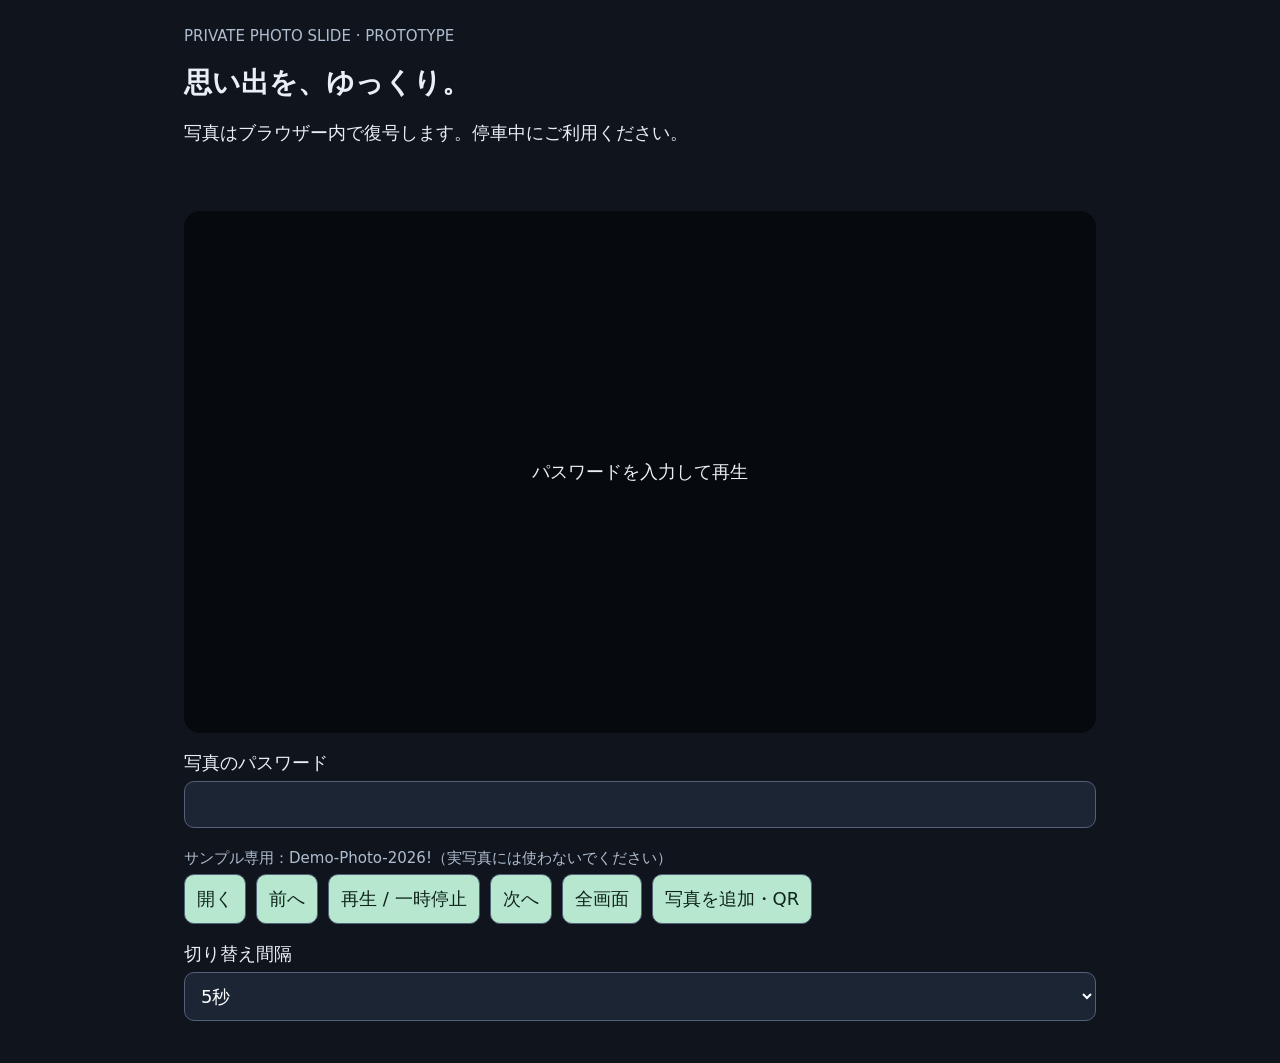
==== index.html @ d44fe28b "Add encrypted photo slideshow prototype and mobile uploader" ====
<!doctype html><html lang="ja"><meta charset="utf-8"><meta name="viewport" content="width=device-width,initial-scale=1"><link rel="stylesheet" href="style.css"><title>Private Photo Slide</title><header><small>PRIVATE PHOTO SLIDE · PROTOTYPE</small><h1>思い出を、ゆっくり。</h1><p>写真はブラウザー内で復号します。停車中にご利用ください。</p></header><main><section id="stage"><span>パスワードを入力して再生</span></section><p id="status" role="status" aria-live="polite"></p><label>写真のパスワード<input id="password" type="password" autocomplete="off"></label><small>サンプル専用：Demo-Photo-2026!（実写真には使わないでください）</small><nav><button id="unlock">開く</button><button id="prev">前へ</button><button id="play">再生 / 一時停止</button><button id="next">次へ</button><button id="full">全画面</button><button id="add">写真を追加・QR</button></nav><label>切り替え間隔<select id="interval"><option value="5">5秒</option><option value="10">10秒</option><option value="20">20秒</option></select></label><section id="share" hidden><div id="qr"></div><a id="uploadLink">スマホ用アップロードページ</a><p>同じアルバム用パスワードで追加してください。</p></section></main><script src="vendor/qrcode.js"></script><script type="module" src="player.js"></script></html>
---- style.css ----
*{box-sizing:border-box}body{margin:0;background:#10151d;color:#e9eff7;font:18px system-ui,sans-serif}header,main{max-width:960px;margin:auto;padding:24px}h1{font-size:28px}input,button,select{font:inherit;border-radius:10px;padding:12px;margin:6px 0;border:1px solid #536079}input,select{background:#1b2534;color:white;width:100%}button{background:#b7e8cf;color:#10241c;cursor:pointer}button:disabled{opacity:.4}label{display:block;margin:12px 0}small{color:#afbdd0}nav{display:flex;gap:10px;flex-wrap:wrap}#stage{height:58vh;display:flex;align-items:center;justify-content:center;background:#06090e;border-radius:16px}#stage img{width:100%;height:100%;object-fit:contain}a{color:#b7e8cf}#qr{background:white;color:black;width:fit-content;padding:12px}#qr img{max-width:100%}pre{white-space:pre-wrap;overflow-wrap:anywhere}details{margin:20px 0}
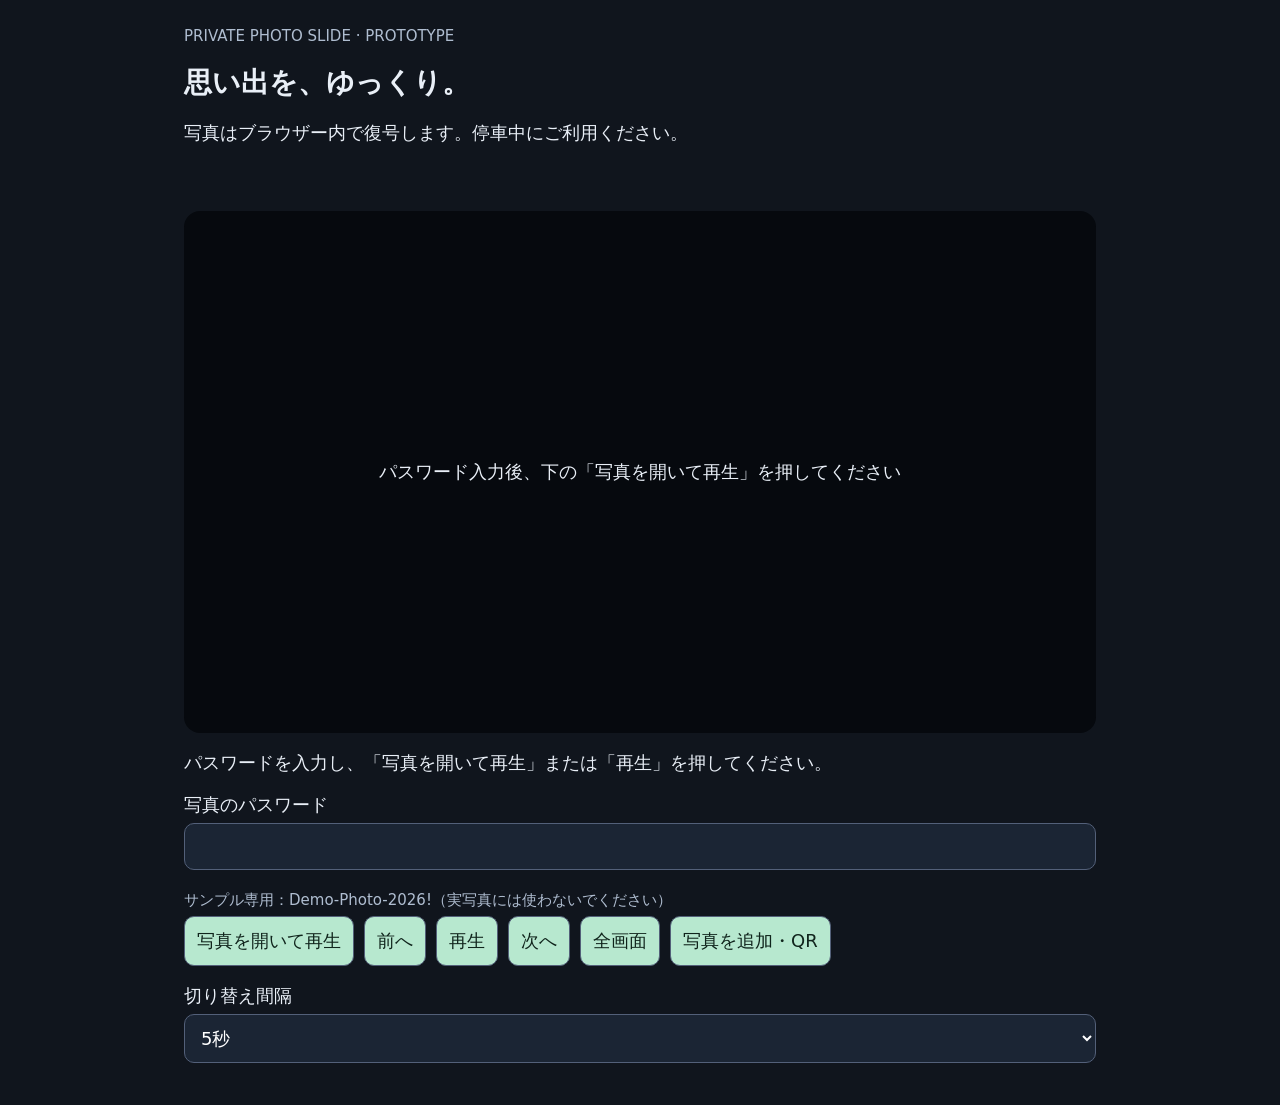
==== commit 37aff93f: "Clarify playback controls and report script loading failures" ====
--- a/index.html
+++ b/index.html
@@ -1 +1 @@
-<!doctype html><html lang="ja"><meta charset="utf-8"><meta name="viewport" content="width=device-width,initial-scale=1"><link rel="stylesheet" href="style.css"><title>Private Photo Slide</title><header><small>PRIVATE PHOTO SLIDE · PROTOTYPE</small><h1>思い出を、ゆっくり。</h1><p>写真はブラウザー内で復号します。停車中にご利用ください。</p></header><main><section id="stage"><span>パスワードを入力して再生</span></section><p id="status" role="status" aria-live="polite"></p><label>写真のパスワード<input id="password" type="password" autocomplete="off"></label><small>サンプル専用：Demo-Photo-2026!（実写真には使わないでください）</small><nav><button id="unlock">開く</button><button id="prev">前へ</button><button id="play">再生 / 一時停止</button><button id="next">次へ</button><button id="full">全画面</button><button id="add">写真を追加・QR</button></nav><label>切り替え間隔<select id="interval"><option value="5">5秒</option><option value="10">10秒</option><option value="20">20秒</option></select></label><section id="share" hidden><div id="qr"></div><a id="uploadLink">スマホ用アップロードページ</a><p>同じアルバム用パスワードで追加してください。</p></section></main><script src="vendor/qrcode.js"></script><script type="module" src="player.js"></script></html>+<!doctype html><html lang="ja"><meta charset="utf-8"><meta name="viewport" content="width=device-width,initial-scale=1"><link rel="stylesheet" href="style.css"><title>Private Photo Slide</title><header><small>PRIVATE PHOTO SLIDE · PROTOTYPE</small><h1>思い出を、ゆっくり。</h1><p>写真はブラウザー内で復号します。停車中にご利用ください。</p></header><main><section id="stage"><span>パスワード入力後、下の「写真を開いて再生」を押してください</span></section><p id="status" role="status" aria-live="polite"></p><label>写真のパスワード<input id="password" type="password" autocomplete="off"></label><small>サンプル専用：Demo-Photo-2026!（実写真には使わないでください）</small><nav><button id="unlock">写真を開いて再生</button><button id="prev">前へ</button><button id="play">再生</button><button id="next">次へ</button><button id="full">全画面</button><button id="add">写真を追加・QR</button></nav><label>切り替え間隔<select id="interval"><option value="5">5秒</option><option value="10">10秒</option><option value="20">20秒</option></select></label><section id="share" hidden><div id="qr"></div><a id="uploadLink">スマホ用アップロードページ</a><p>同じアルバム用パスワードで追加してください。</p></section></main><script src="vendor/qrcode.js"></script><script type="module">import('./player.js?v=2').catch(function(e){document.getElementById('status').textContent='再生機能の読み込みに失敗しました。ページを再読み込みしてください。 '+e.message;});</script><script nomodule>document.getElementById('status').textContent='このブラウザーは再生に必要なJavaScript機能に対応していません。';</script></html>
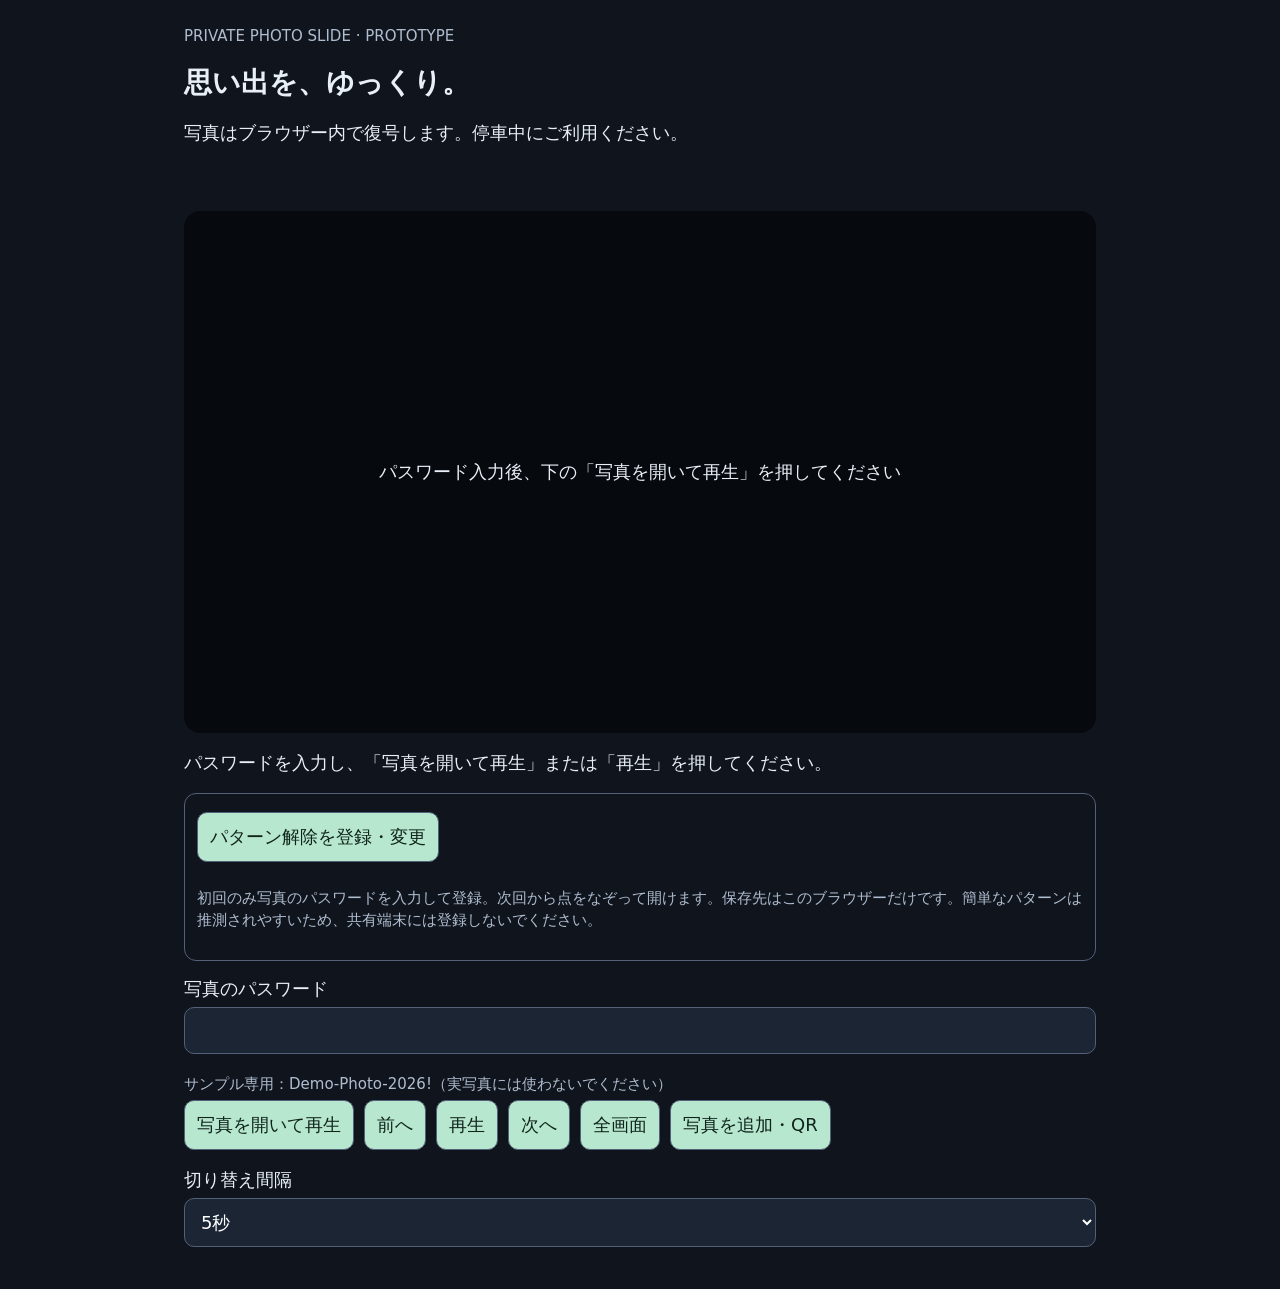
==== commit c8b268e7: "Enable touch pattern registration and slideshow unlock" ====
--- a/index.html
+++ b/index.html
@@ -1 +1 @@
-<!doctype html><html lang="ja"><meta charset="utf-8"><meta name="viewport" content="width=device-width,initial-scale=1"><link rel="stylesheet" href="style.css"><title>Private Photo Slide</title><header><small>PRIVATE PHOTO SLIDE · PROTOTYPE</small><h1>思い出を、ゆっくり。</h1><p>写真はブラウザー内で復号します。停車中にご利用ください。</p></header><main><section id="stage"><span>パスワード入力後、下の「写真を開いて再生」を押してください</span></section><p id="status" role="status" aria-live="polite"></p><label>写真のパスワード<input id="password" type="password" autocomplete="off"></label><small>サンプル専用：Demo-Photo-2026!（実写真には使わないでください）</small><nav><button id="unlock">写真を開いて再生</button><button id="prev">前へ</button><button id="play">再生</button><button id="next">次へ</button><button id="full">全画面</button><button id="add">写真を追加・QR</button></nav><label>切り替え間隔<select id="interval"><option value="5">5秒</option><option value="10">10秒</option><option value="20">20秒</option></select></label><section id="share" hidden><div id="qr"></div><a id="uploadLink">スマホ用アップロードページ</a><p>同じアルバム用パスワードで追加してください。</p></section></main><script src="vendor/qrcode.js"></script><script type="module">import('./player.js?v=2').catch(function(e){document.getElementById('status').textContent='再生機能の読み込みに失敗しました。ページを再読み込みしてください。 '+e.message;});</script><script nomodule>document.getElementById('status').textContent='このブラウザーは再生に必要なJavaScript機能に対応していません。';</script></html>+<!doctype html><html lang="ja"><meta charset="utf-8"><meta name="viewport" content="width=device-width,initial-scale=1"><link rel="stylesheet" href="style.css?v=4"><title>Private Photo Slide</title><header><small>PRIVATE PHOTO SLIDE · PROTOTYPE</small><h1>思い出を、ゆっくり。</h1><p>写真はブラウザー内で復号します。停車中にご利用ください。</p></header><main><section id="stage"><span>パスワード入力後、下の「写真を開いて再生」を押してください</span></section><p id="status" role="status" aria-live="polite"></p><section id="patternOptions"><button id="patternSetup">パターン解除を登録・変更</button><button id="patternLock" hidden>ロックする</button><button id="patternForget" hidden>このブラウザーの登録を解除</button><p><small>初回のみ写真のパスワードを入力して登録。次回から点をなぞって開けます。保存先はこのブラウザーだけです。簡単なパターンは推測されやすいため、共有端末には登録しないでください。</small></p></section><label>写真のパスワード<input id="password" type="password" autocomplete="off"></label><small>サンプル専用：Demo-Photo-2026!（実写真には使わないでください）</small><nav><button id="unlock">写真を開いて再生</button><button id="prev">前へ</button><button id="play">再生</button><button id="next">次へ</button><button id="full">全画面</button><button id="add">写真を追加・QR</button></nav><label>切り替え間隔<select id="interval"><option value="5">5秒</option><option value="10">10秒</option><option value="20">20秒</option></select></label><section id="share" hidden><div id="qr"></div><a id="uploadLink">スマホ用アップロードページ</a><p>同じアルバム用パスワードで追加してください。</p></section></main><section id="patternModal" role="dialog" aria-modal="true" aria-labelledby="patternTitle" hidden><div class="patternCard"><h2 id="patternTitle">パターンで写真を開く</h2><p id="patternMessage" role="status" aria-live="polite"></p><svg id="patternPad" viewBox="0 0 320 320" tabindex="0" role="img" aria-label="9個の点を6個以上、一筆でなぞってください"><polyline id="patternLine" points=""/></svg><p><small>途中の点も線が通ると選ばれます。各点は1回だけ使えます。</small></p><button id="patternFallback">パスワードで開く</button></div></section><script src="vendor/qrcode.js"></script><script type="module">import('./player.js?v=4').catch(function(e){document.getElementById('status').textContent='再生機能の読み込みに失敗しました。ページを再読み込みしてください。 '+e.message;});</script><script nomodule>document.getElementById('status').textContent='このブラウザーは再生に必要なJavaScript機能に対応していません。';</script></html>
--- a/style.css
+++ b/style.css
@@ -1 +1,12 @@
-*{box-sizing:border-box}body{margin:0;background:#10151d;color:#e9eff7;font:18px system-ui,sans-serif}header,main{max-width:960px;margin:auto;padding:24px}h1{font-size:28px}input,button,select{font:inherit;border-radius:10px;padding:12px;margin:6px 0;border:1px solid #536079}input,select{background:#1b2534;color:white;width:100%}button{background:#b7e8cf;color:#10241c;cursor:pointer}button:disabled{opacity:.4}label{display:block;margin:12px 0}small{color:#afbdd0}nav{display:flex;gap:10px;flex-wrap:wrap}#stage{height:58vh;display:flex;align-items:center;justify-content:center;background:#06090e;border-radius:16px}#stage img{width:100%;height:100%;object-fit:contain}a{color:#b7e8cf}#qr{background:white;color:black;width:fit-content;padding:12px}#qr img{max-width:100%}pre{white-space:pre-wrap;overflow-wrap:anywhere}details{margin:20px 0}+*{box-sizing:border-box}body{margin:0;background:#10151d;color:#e9eff7;font:18px system-ui,sans-serif}header,main{max-width:960px;margin:auto;padding:24px}h1{font-size:28px}input,button,select{font:inherit;border-radius:10px;padding:12px;margin:6px 0;border:1px solid #536079}input,select{background:#1b2534;color:white;width:100%}button{background:#b7e8cf;color:#10241c;cursor:pointer}button:disabled{opacity:.4}label{display:block;margin:12px 0}small{color:#afbdd0}nav{display:flex;gap:10px;flex-wrap:wrap}#stage{height:58vh;display:flex;align-items:center;justify-content:center;background:#06090e;border-radius:16px}#stage img{width:100%;height:100%;object-fit:contain}a{color:#b7e8cf}#qr{background:white;color:black;width:fit-content;padding:12px}#qr img{max-width:100%}pre{white-space:pre-wrap;overflow-wrap:anywhere}details{margin:20px 0}
+[hidden]{display:none!important}
+#patternModal{position:fixed;inset:0;z-index:1000;background:#080d16f5;display:flex;align-items:center;justify-content:center;overflow:auto;padding:12px}
+.patternCard{width:min(100%,420px);max-height:100%;overflow:auto;text-align:center;background:#172130;border:1px solid #536079;border-radius:20px;padding:20px}
+.patternCard h2{font-size:24px;margin:0 0 12px}
+#patternPad{width:min(100%,320px);display:block;margin:auto;background:#0c1320;border-radius:16px;touch-action:none;user-select:none;-webkit-user-select:none;aspect-ratio:1}
+#patternPad circle{fill:#7e91ab;stroke:#c8d6e8;stroke-width:2}
+#patternPad circle.selected{fill:#b7e8cf;stroke:#b7e8cf;stroke-width:8}
+#patternLine{fill:none;stroke:#b7e8cf;stroke-width:8;stroke-linecap:round;stroke-linejoin:round;pointer-events:none}
+#patternMessage{min-height:3em}
+#patternOptions{margin:16px 0;padding:12px;border:1px solid #536079;border-radius:12px}
+@media(max-height:600px) and (min-width:600px){.patternCard{width:600px;display:grid;grid-template-columns:1fr 280px;gap:6px 16px;align-items:center}.patternCard #patternPad{grid-column:2;grid-row:1/6;max-height:75vh}}
